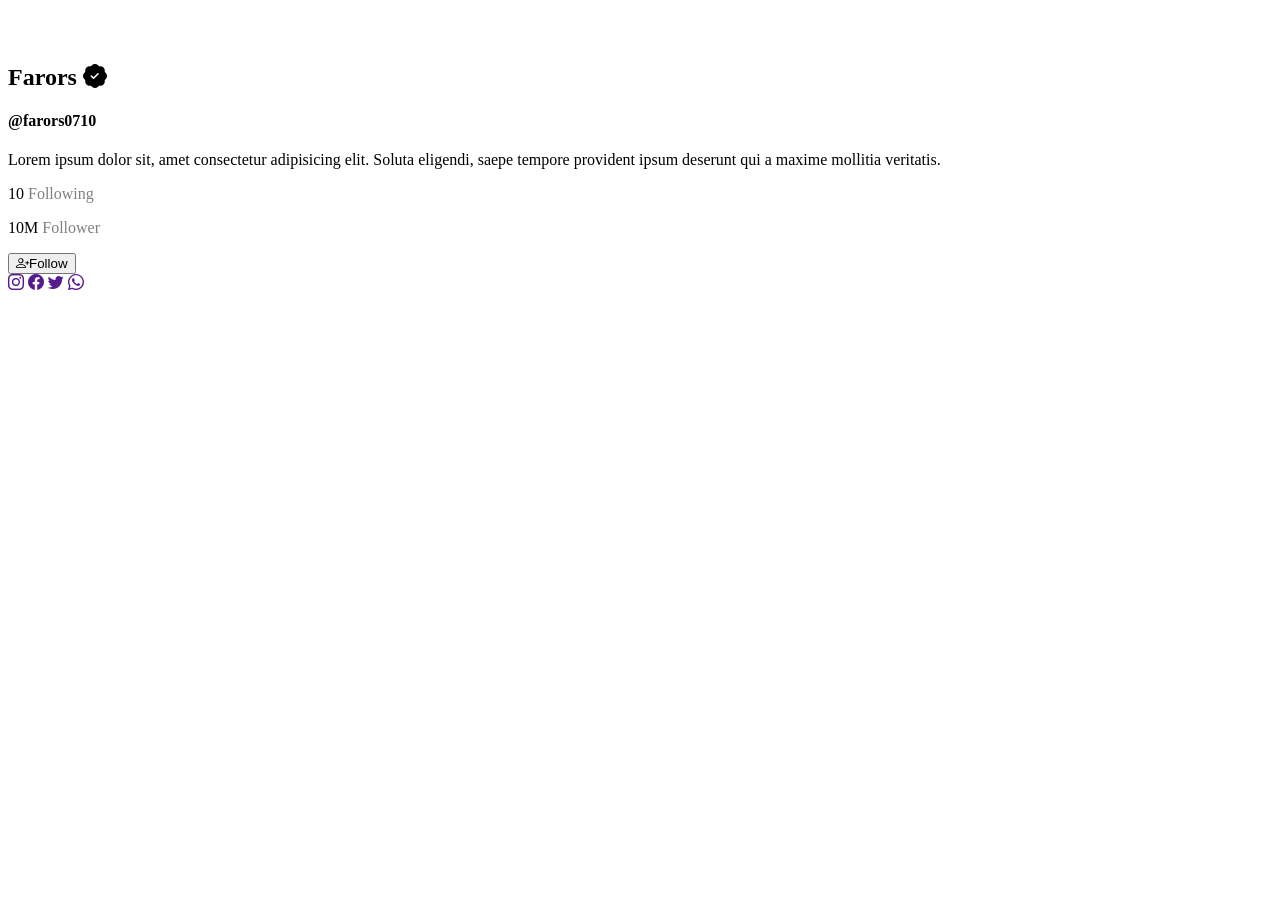
==== 1-cart.html @ fb08bfc5 "zendo" ====
<!doctype html>
<html lang="en">
  <head>
    <meta charset="UTF-8" />
    <meta name="viewport" content="width=device-width, initial-scale=1.0" />
    <title>Document</title>
    <link
      rel="stylesheet"
      href="https://cdn.jsdelivr.net/npm/bootstrap-icons@1.13.1/font/bootstrap-icons.min.css"
    />
    <link rel="stylesheet" href="../css/1-cart.css" />
  </head>
  <body>
    <main>
      <div class="cart">
        <div class="image">
          <img src="../html/image/IMG_20260104_165015.png" alt="" />
          <div class="profile">
            <img src="../html/image/IMG_20260104_161844.png" alt="" />
          </div>
        </div>
        <div>
          <h2 class="name">Farors <i class="bi bi-patch-check-fill"></i></h2>
          <h4 class="nickname">@farors0710</h4>
          <p class="lorem">
            Lorem ipsum dolor sit, amet consectetur adipisicing elit. Soluta
            eligendi, saepe tempore provident ipsum deserunt qui a maxime
            mollitia veritatis.
          </p>
          <div class="follow">
            <p>10 <span style="color: gray">Following</span></p>
            <p>10M <span style="color: gray">Follower</span></p>
          </div>
        </div>
        <button><i class="bi bi-person-plus"></i>Follow</button>
        <div class="icon">
          <a href=""><i class="bi bi-instagram"></i></a>
          <a href=""><i class="bi bi-facebook"></i></a>
          <a href=""><i class="bi bi-twitter"></i></a>
          <a href=""><i class="bi bi-whatsapp"></i></a>
        </div>
      </div>
    </main>
  </body>
</html>
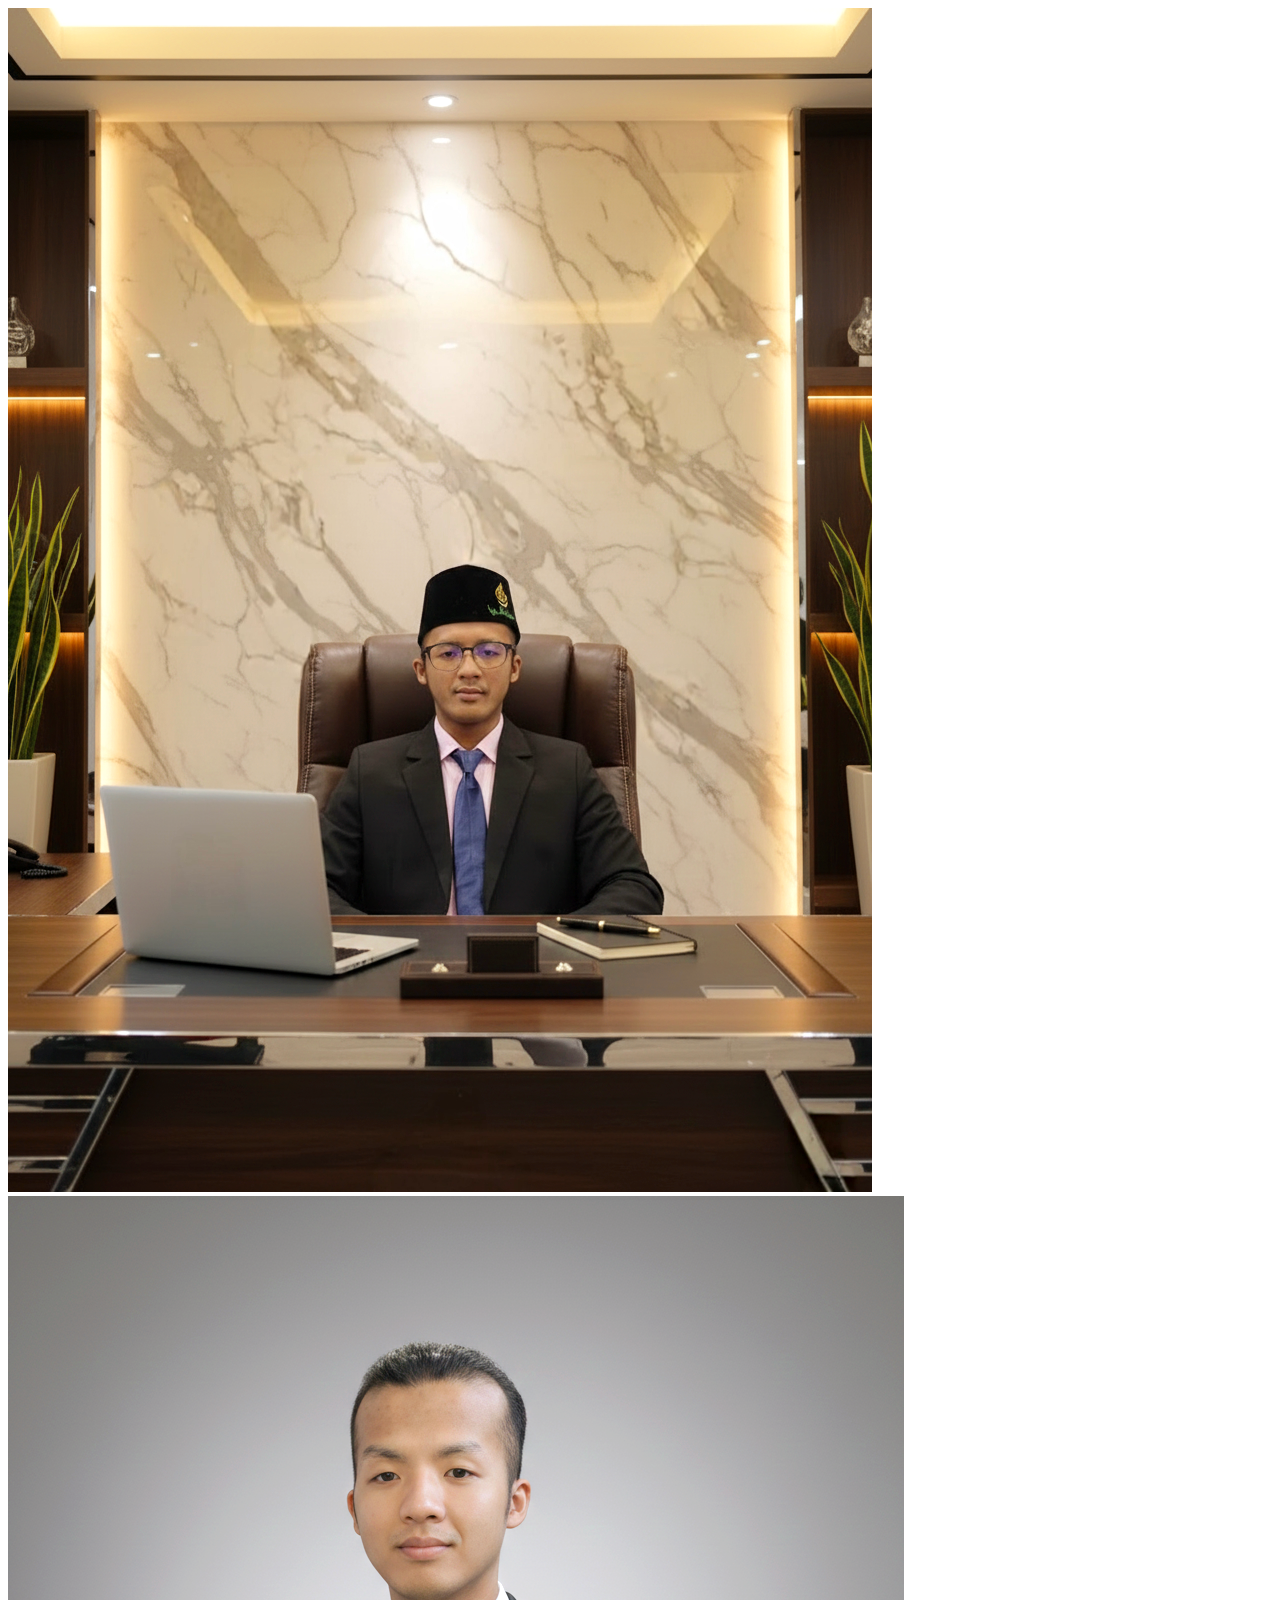
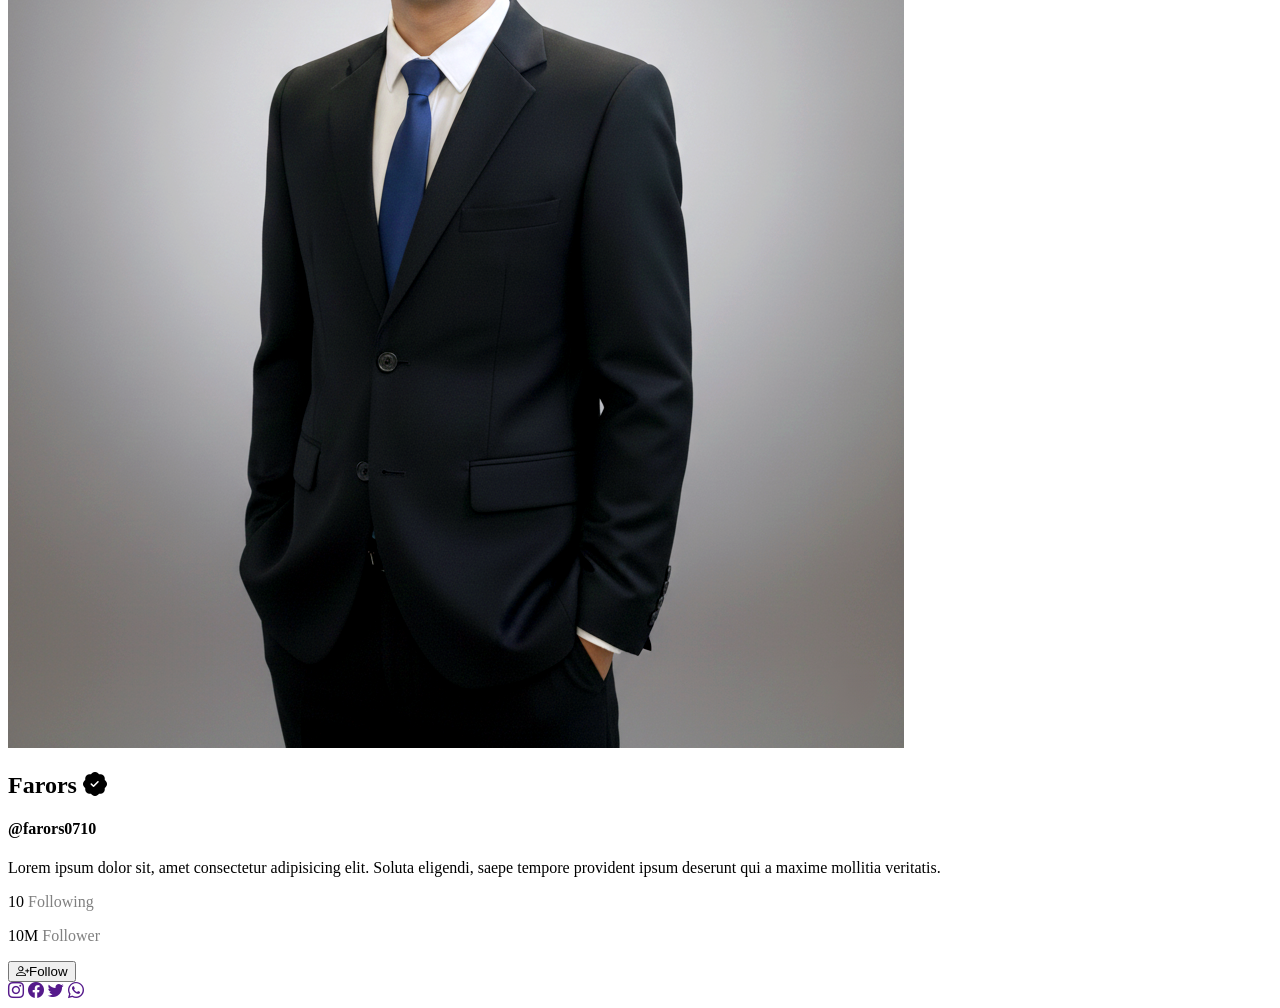
==== commit d7fd2c15: "update" ====
--- a/1-cart.html
+++ b/1-cart.html
@@ -8,15 +8,15 @@
       rel="stylesheet"
       href="https://cdn.jsdelivr.net/npm/bootstrap-icons@1.13.1/font/bootstrap-icons.min.css"
     />
-    <link rel="stylesheet" href="../css/1-cart.css" />
+    <link rel="stylesheet" href="../hosting/css/1-cart.css" />
   </head>
   <body>
     <main>
       <div class="cart">
         <div class="image">
-          <img src="../html/image/IMG_20260104_165015.png" alt="" />
+          <img src="./image/IMG_20260104_165015.png" alt="" />
           <div class="profile">
-            <img src="../html/image/IMG_20260104_161844.png" alt="" />
+            <img src="./image/IMG_20260104_161844.png" alt="" />
           </div>
         </div>
         <div>
